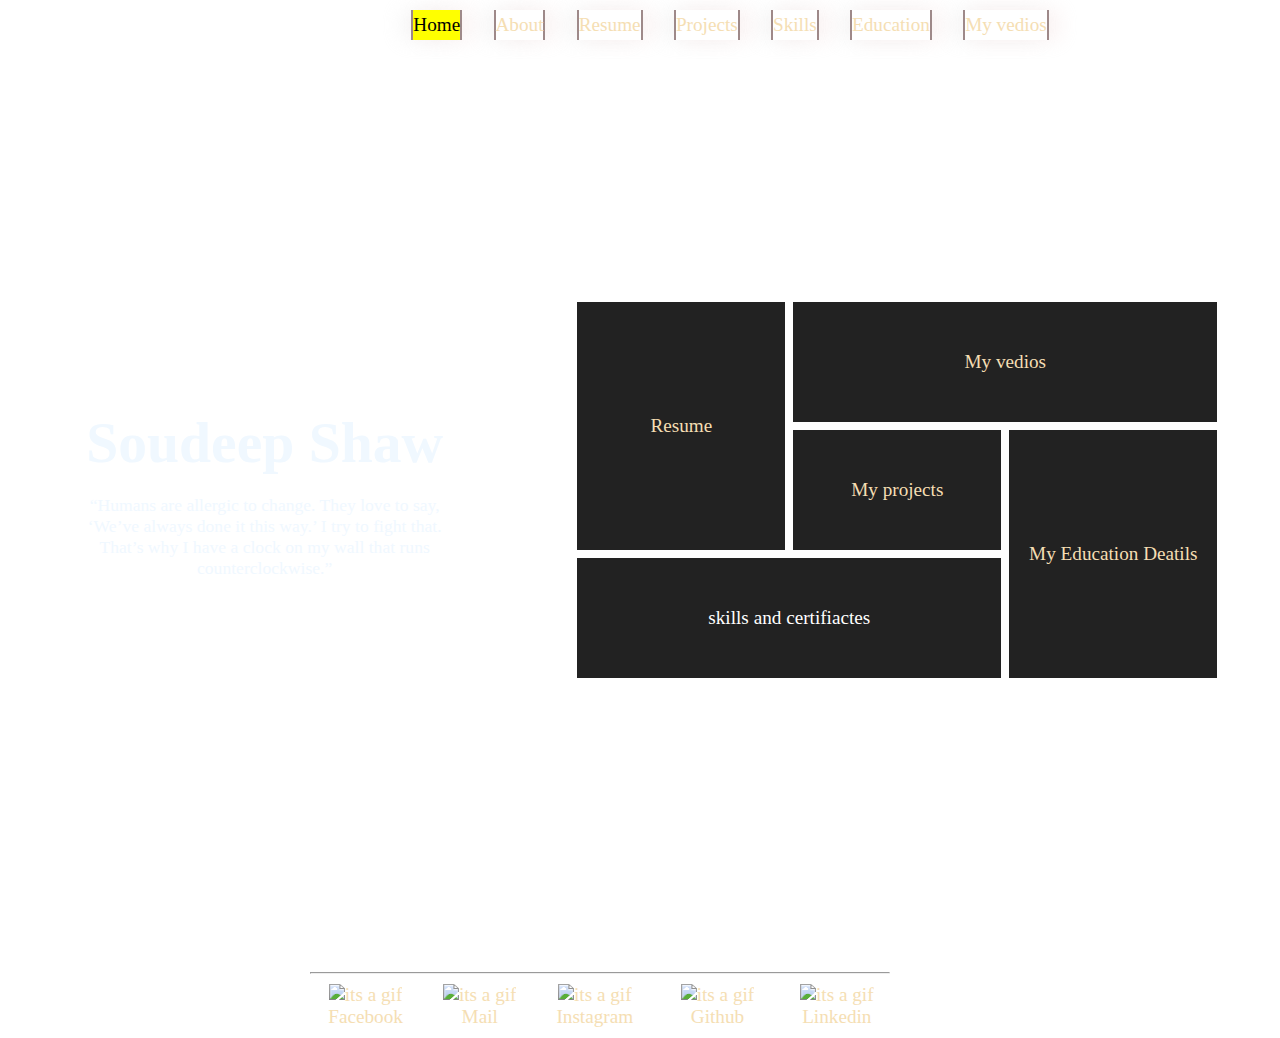
==== index.html @ 4c2378b5 "Add files via upload" ====
<!DOCTYPE html>
<html lang="en">
<head>
    <meta charset="UTF-8">
    <meta http-equiv="X-UA-Compatible" content="IE=edge">
    <meta name="viewport" content="width=device-width, initial-scale=1.0">
    <title>Document</title>
    <link rel="stylesheet" href="style.css">
</head>
<body>
    <nav class="nflex">
        <div class="nright" >
            <img src="images/SOUDEEP LOGO2.png" alt="" style="width: 100px;">
        </div>
        <div class="nleft">
            <a href="index.html"  class="navli" style="background-color:yellow; color:black">Home</a>
            <a href=""  class="navli">About</a>
            <a href="resume.html" class="navli">Resume</a>
            <a href="projects.html"  class="navli">Projects</a>
            <a href="#"  class="navli">Skills</a>
            <a href="#"  class="navli">Education</a>
            <a href="https://www.youtube.com/"  class="navli">My vedios</a>

        </div>
        
    </nav>
    <div class="portfolio flex">
        <div class="left">
            <div class="my">
                <h1>Soudeep Shaw</h1>
            </div>
            <div class="para">
                <p>“Humans are allergic to change. They love to say, ‘We’ve always done it this way.’ I try to fight that. That’s why I have a clock on my wall that runs counterclockwise.”
                </p>
            </div>
        </div>
        <div class="right">
            
            <div class="box row-2 center" id="box-1" style="background-image: url(images/resume.webp);"><a href="resume.html" target="_blank"> Resume</a></div>
            <div class="box col-2" style="background-image: url(images/myvedio.jpeg);"><a href="https://www.youtube.com/" target="_blank"> My vedios</a></div>
            <div class="box" style="background-image: url(images/project.jpeg);"><a href="projects.html"> My projects</a> </div>
            <div class="box row-2" style="background-image: url(images/education.jpeg);"><a href="#">My Education Deatils</a></details></div>
            <div class="box col-2" style="background-image: url(images/skills.jpeg);">skills and certifiactes</div>
            
        </div>
    </div>
    <footer>
        <div class="fflex">
            <h4 style="color: white;">Contact Us</h4>
            <hr style="color: white; margin:10px">
            <ul class="icons">
                <li><a href="https://www.facebook.com/soudeep.shaw.7/"><img src="images/icons8-facebook.gif" alt="its a gif" width="20px">Facebook</a></li>
                <li><a href="mailto:soudeepshaw@gmail.com"><img src="images/message.gif" alt="its a gif" width="20px">Mail</a></li>
                <li><a href="https://www.instagram.com/soudeep.shaw/"><img src="images/icons8-instagram.gif" alt="its a gif" width="20px">Instagram</a></li>
                <li><a href="https://github.com/Soudeepshaw"><img src="images/icons8-github.gif" alt="its a gif" width="20px">Github</a></li>
                <li><a href="https://www.linkedin.com/in/soudeepshaw/"><img src="images/icons8-linkedin.gif" alt="its a gif" width="20px">Linkedin</a></li>


            </ul>
        </div>
    </footer>
</body>
</html>
---- style.css ----
*{
    margin: 0;
    padding:0;
    box-sizing: border-box;
}

body{
    background-image:url(images/aigenerator2.png);
   
    background-color: rgba(255, 255, 255, 0.5);
    background-size: cover;
    font-family: 'Bodoni Moda', serif;
    font-size: 1.2rem; 
    
}

.left{
   
    margin-top: 40px;
    margin-left: 2px;
    text-align: center;
    color: aliceblue;
    height: 300px;
    width: 400px;
}
.portfolio{
    height: 100vh;
    
    justify-content: space-evenly;
    align-items: center;
    gap: 20px;
}
.flex{
    display: flex;
    gap: 50px;
}

.para{
    margin-top: 20px;
    font-size: 1.1rem;
}
.my{
    font-size: 1.8rem;
    margin-top: 50px;
}
.right{
   
   
    flex-basis: 50%;
    display: grid;
    grid-template-columns: repeat(3,1fr);
    gap:8px;
    grid-auto-rows: 120px;
}
.box{
    background-size: cover;
    background-position:top;
    color: white;
    display: flex;
    justify-content: center;
    align-items: center;
    background-color: #222;
    background-blend-mode:hard-light;
    transition: all 1s ease-in-out;
    cursor: pointer;

}
.box:hover{
    background-color: #999;
    
    background-position:bottom;
    box-shadow: 0 0 4px #fff; 
}
.row-2{
    grid-row: span 2;
}
.col-2{
    grid-column: span 2;
}
a:link {
    text-decoration: none;
    color: wheat;
}

a:visited {
    text-decoration: none;
    color: wheat;
}

a:hover {
    text-decoration: none;
    color:rgb(223, 145, 36);
    font-size: 150%;
    transition: all 0.5s ease-in-out;
}

a:active {
    text-decoration: none;
}
.nflex{
    display: flex;
    justify-content: space-between;
    margin-top: 10px;
    height:30px;
}
.nleft{
    width: 700px;
    align-items: center;
    display: flex;
    justify-content: space-evenly;
    border-radius: 5px;
    background-color:transparent;
    margin-right: 200px;
    
    
}
.navli{
    border-right: 2px solid rgb(158, 137, 137);
    border-left: 2px solid rgb(158, 137, 137);
    height: 100%;
    
    padding-top: 4px;
    box-shadow: 10px 0px 20px rgba(241, 214, 214, 0.3),
              -10px 0px 20px rgba(226, 225, 225, 0.3);
}
.fflex{
    display: flex;
    flex-direction: column;
    justify-content: center;
    width: 600px;
    margin-left: 300px;
    text-align: center;
}
.icons{
    list-style: none;
    color: white;
    
    align-items: center;
    
    display: flex;
    flex-direction: row;
    background-color:transparent;
    justify-content: space-evenly;
    margin-bottom: 10px;
}
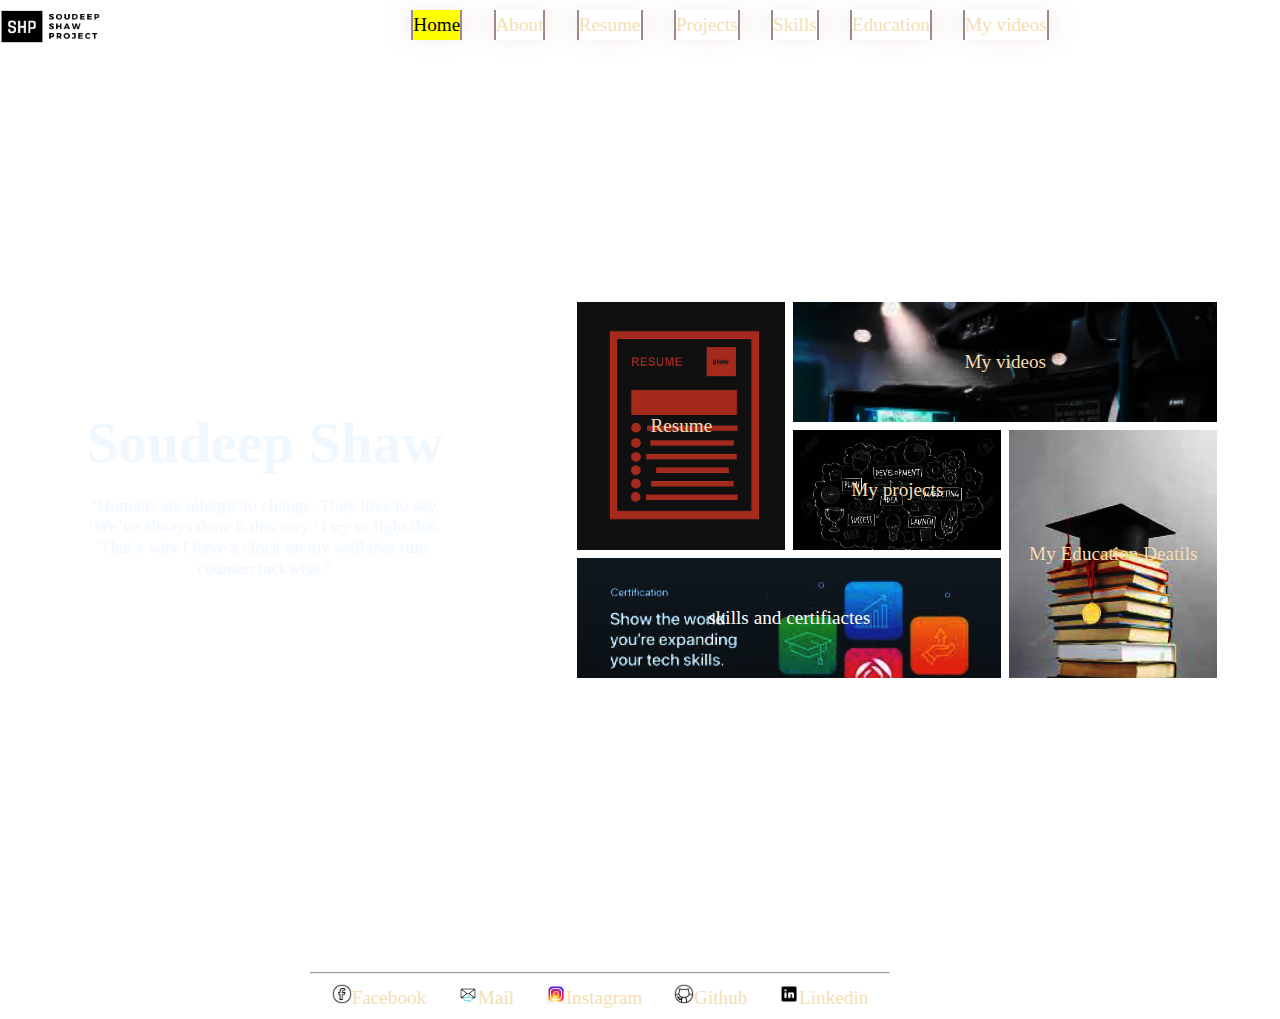
==== commit 4a82e6f8: "Update index.html" ====
--- a/index.html
+++ b/index.html
@@ -19,7 +19,7 @@
             <a href="projects.html"  class="navli">Projects</a>
             <a href="#"  class="navli">Skills</a>
             <a href="#"  class="navli">Education</a>
-            <a href="https://www.youtube.com/"  class="navli">My vedios</a>
+            <a href="https://www.youtube.com/"  class="navli">My videos</a>
 
         </div>
         
@@ -37,7 +37,7 @@
         <div class="right">
             
             <div class="box row-2 center" id="box-1" style="background-image: url(images/resume.webp);"><a href="resume.html" target="_blank"> Resume</a></div>
-            <div class="box col-2" style="background-image: url(images/myvedio.jpeg);"><a href="https://www.youtube.com/" target="_blank"> My vedios</a></div>
+            <div class="box col-2" style="background-image: url(images/myvedio.jpeg);"><a href="https://www.youtube.com/" target="_blank"> My videos</a></div>
             <div class="box" style="background-image: url(images/project.jpeg);"><a href="projects.html"> My projects</a> </div>
             <div class="box row-2" style="background-image: url(images/education.jpeg);"><a href="#">My Education Deatils</a></details></div>
             <div class="box col-2" style="background-image: url(images/skills.jpeg);">skills and certifiactes</div>
@@ -60,4 +60,4 @@
         </div>
     </footer>
 </body>
-</html>+</html>
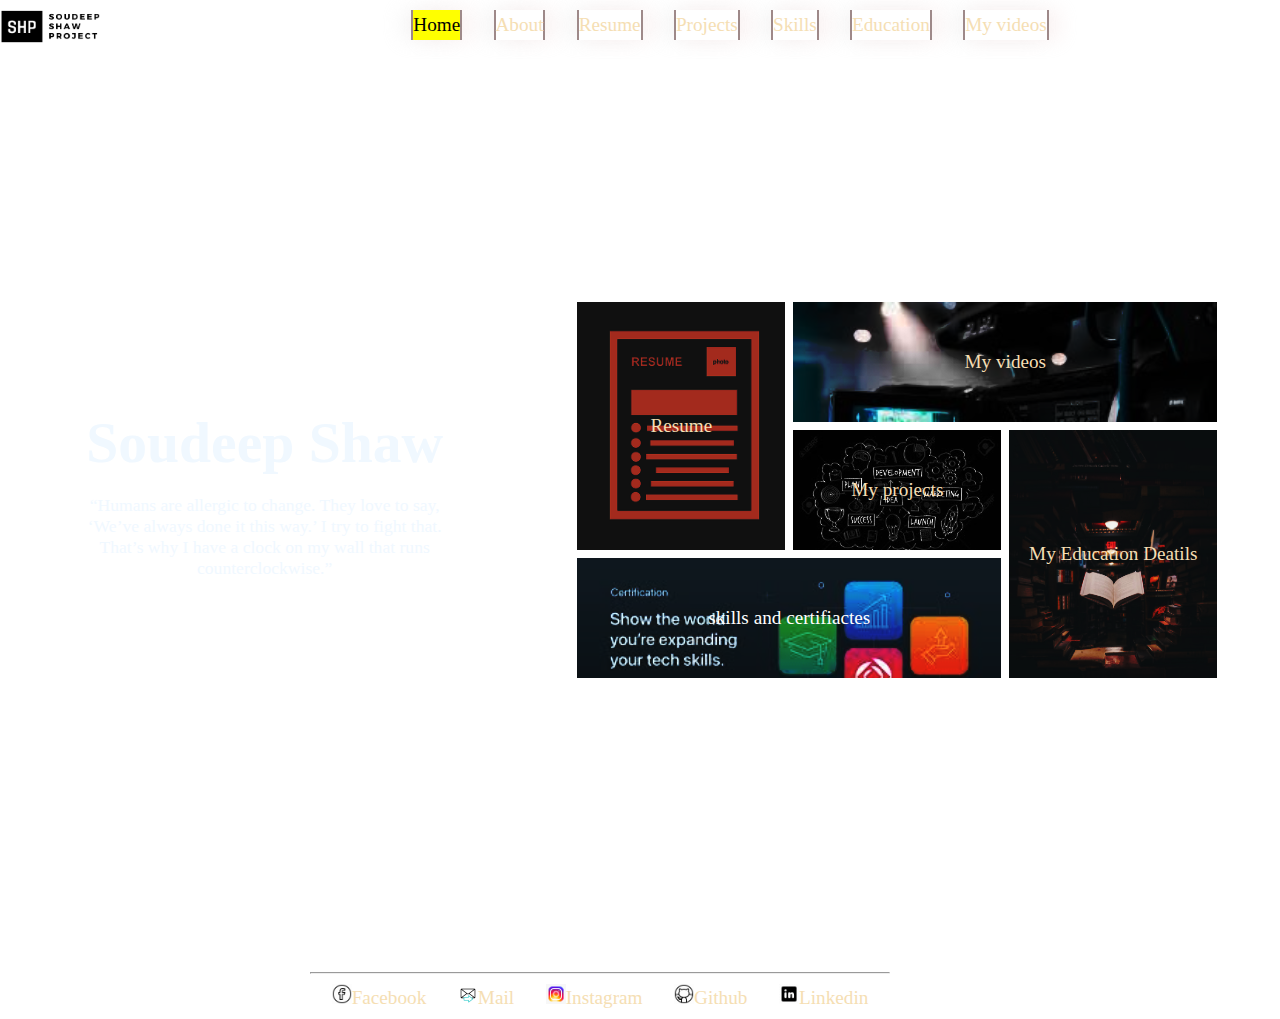
==== commit 11f3a87e: "Update index.html" ====
--- a/index.html
+++ b/index.html
@@ -19,7 +19,7 @@
             <a href="projects.html"  class="navli">Projects</a>
             <a href="#"  class="navli">Skills</a>
             <a href="#"  class="navli">Education</a>
-            <a href="https://www.youtube.com/"  class="navli">My videos</a>
+            <a href="https://vimeo.com/890043590?share=copy"  class="navli">My videos</a>
 
         </div>
         
@@ -37,9 +37,9 @@
         <div class="right">
             
             <div class="box row-2 center" id="box-1" style="background-image: url(images/resume.webp);"><a href="resume.html" target="_blank"> Resume</a></div>
-            <div class="box col-2" style="background-image: url(images/myvedio.jpeg);"><a href="https://www.youtube.com/" target="_blank"> My videos</a></div>
+            <div class="box col-2" style="background-image: url(images/myvedio.jpeg);"><a href="https://vimeo.com/890043590?share=copy" target="_blank"> My videos</a></div>
             <div class="box" style="background-image: url(images/project.jpeg);"><a href="projects.html"> My projects</a> </div>
-            <div class="box row-2" style="background-image: url(images/education.jpeg);"><a href="#">My Education Deatils</a></details></div>
+            <div class="box row-2" style="background-image: url(images/newtried.avif);"><a href="#">My Education Deatils</a></details></div>
             <div class="box col-2" style="background-image: url(images/skills.jpeg);">skills and certifiactes</div>
             
         </div>
